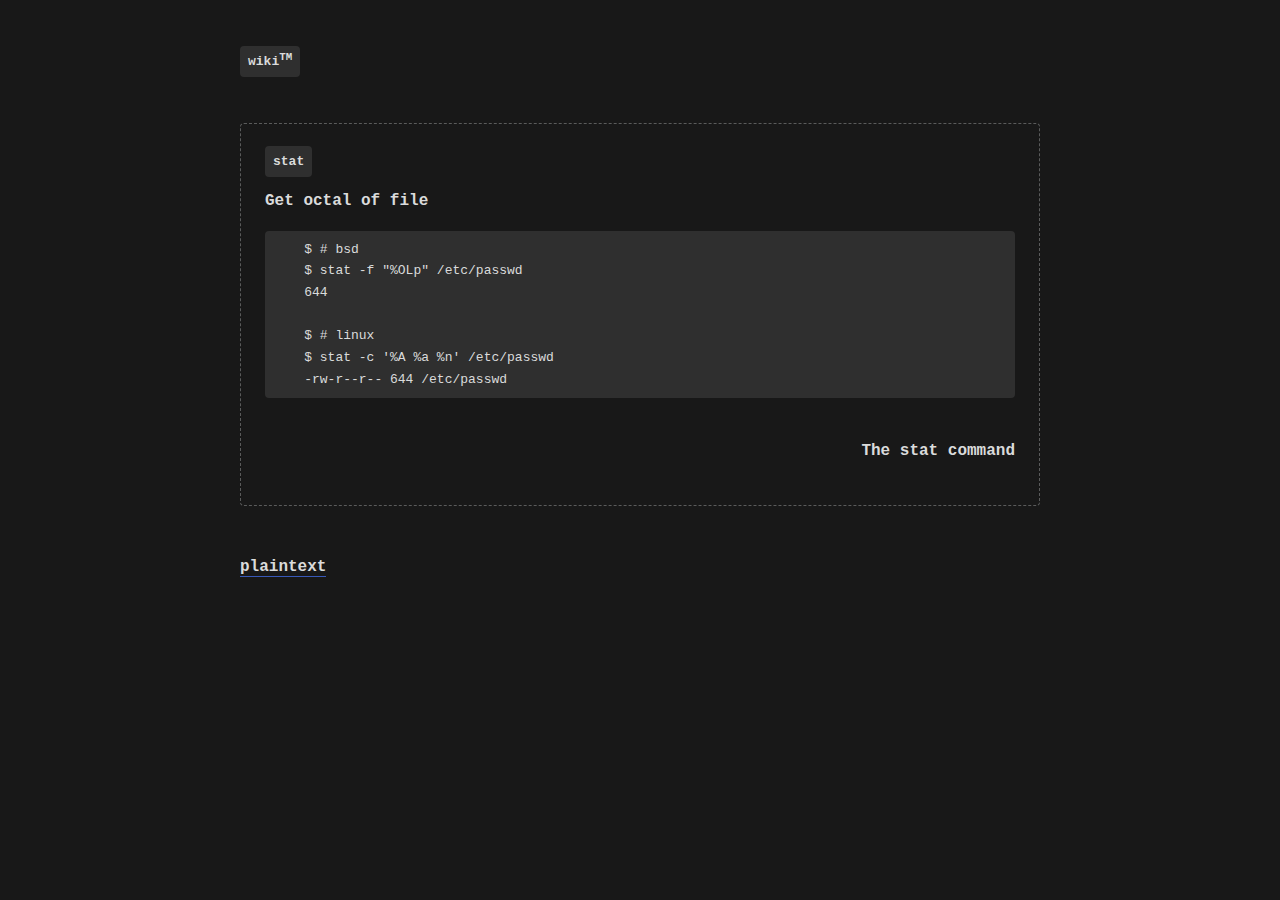
==== cmds/stat.html @ cb8802e7 "Add cmds/stat" ====
<!DOCTYPE html>
<html lang="en">
<head>
<meta http-equiv="content-type" content="text/html; charset=utf-8">
<meta name="viewport" content="width=device-width, initial-scale=1">
<meta name="theme-color" content="#181818">
<link rel="stylesheet" href="/static/css/main.css"/>

<title>The stat command</title>
<meta property="og:title" content="The stat command">
</head>
<body>
<header>
<nav>
<nav>
<a href="/"><code>wiki<sup>TM</sup></code></a>
</nav>
</nav>
</header>
<main>
<h1 id="%3Ccode%3Estat%3C/code%3E"><code>stat</code></h1>

<h2 id="Get%20octal%20of%20file">Get octal of file</h2>

<pre><code>    $ # bsd
    $ stat -f "%OLp" &#47;etc&#47;passwd
    644

    $ # linux
    $ stat -c &#39;%A %a %n&#39; &#47;etc&#47;passwd
    -rw-r--r-- 644 &#47;etc&#47;passwd
</code></pre>
<p class="info">The stat command</p>
</main>
<footer>
<a href="./cmds/stat.md">plaintext</a>&nbsp;&nbsp;</footer>
</body>
</html>
---- static/css/main.css ----
:root {
--bg: #181818;
--bg2: #5a5b5b;
--bg3: #2f2f2f;
--fg: #dadbdb;
--accent: royalblue;
}
/* Here's a light theme, you psycho */
/*
@media (prefers-color-scheme: light) {
:root {
--bg: #f9f9fb;
--bg2: #a9a9ab;
--bg3: #f0f0f4;
--fg: #1a1b1b;
--accent: blue;
}
}*/


html {
        scroll-behaviour: smooth;
        transition: 0.5s ease all;
}
::selection {
	background: rgba(65, 105, 225,.8);
	color: #ffffff;
}
body {
	background: var(--bg);
	color: var(--fg);
	padding: 0 1rem;
	max-width: 50rem;
	margin: 0 auto;
	line-height: 1.666666;
	font-family: "SFMono-Regular",Consolas,"Liberation Mono",Menlo,monospace;
	font-size: 16px;
}

main {
	padding: 1.5rem;
	border: 1px dashed var(--bg2);
	border-radius: 4px;
}

img {
	max-width: 100%;
	border-radius: 4px;
}

hr {
	height: 0;
	border: 0;
	padding: 0 0 0.5rem 0;
	margin-top: 0.5rem;
	border-top: 1px dashed var(--bg2);
}

h1,h2,h3,h4,h5,h6 {
	font-weight: bold;
	font-size: 1em;
}
h1 {
	margin-top: 0;
	font-weight: bold;
}

ul, ol {
	margin-left: 0;
	padding-left: 1.666666rem;
}

ul {
	list-style-type: '  \2022  ';
}

li {
	line-height: 1.55555;
}
li::marker {
	font-weight: normal;
	color: var(--bg2);
}

a, a:visited {
	color: var(--fg);
	font-weight: bold;
	text-decoration: none;
	border-bottom: 1px solid rgba(65, 105, 225,.8);
}
a:hover, a:focus {
	color: var(--accent);
	border-bottom: 1px solid var(--accent);
}

header,footer {
	padding: 3rem 0;
}

.info {
	padding-top: 1.5rem;
	text-align: right;
	font-weight: bold;
}
code {
	font-family: "SFMono-Regular",Consolas,"Liberation Mono",Menlo,monospace;
	font-size: small;
	border: 0px dashed var(--bg2);
	border-radius: 4px;
	padding: 0.5rem;
	background: var(--bg3);
}
pre code {
	display: block;
}
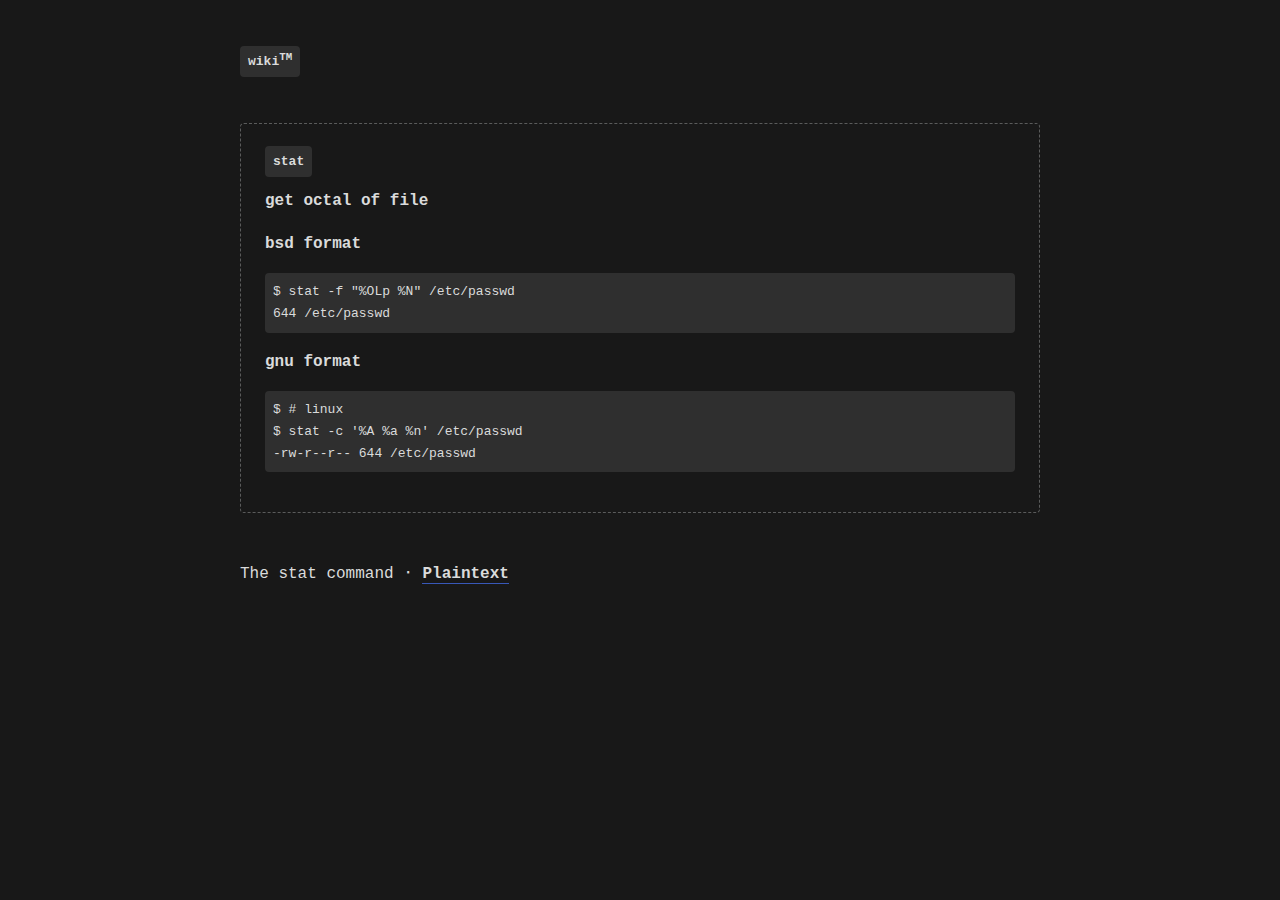
==== commit e45d2b60: "Update pages" ====
--- a/cmds/stat.html
+++ b/cmds/stat.html
@@ -20,19 +20,22 @@
 <main>
 <h1 id="%3Ccode%3Estat%3C/code%3E"><code>stat</code></h1>
 
-<h2 id="Get%20octal%20of%20file">Get octal of file</h2>
+<h2 id="get%20octal%20of%20file">get octal of file</h2>
 
-<pre><code>    $ # bsd
-    $ stat -f "%OLp" &#47;etc&#47;passwd
-    644
+<h3 id="bsd%20format">bsd format</h3>
 
-    $ # linux
-    $ stat -c &#39;%A %a %n&#39; &#47;etc&#47;passwd
-    -rw-r--r-- 644 &#47;etc&#47;passwd
+<pre><code>$ stat -f "%OLp %N" &#47;etc&#47;passwd
+644 &#47;etc&#47;passwd
 </code></pre>
-<p class="info">The stat command</p>
+
+<h3 id="gnu%20format">gnu format</h3>
+
+<pre><code>$ # linux
+$ stat -c &#39;%A %a %n&#39; &#47;etc&#47;passwd
+-rw-r--r-- 644 &#47;etc&#47;passwd
+</code></pre>
 </main>
 <footer>
-<a href="./cmds/stat.md">plaintext</a>&nbsp;&nbsp;</footer>
+The stat command&nbsp;&sdot;&nbsp;<a href="/cmds/stat.md">Plaintext</a></footer>
 </body>
 </html>
